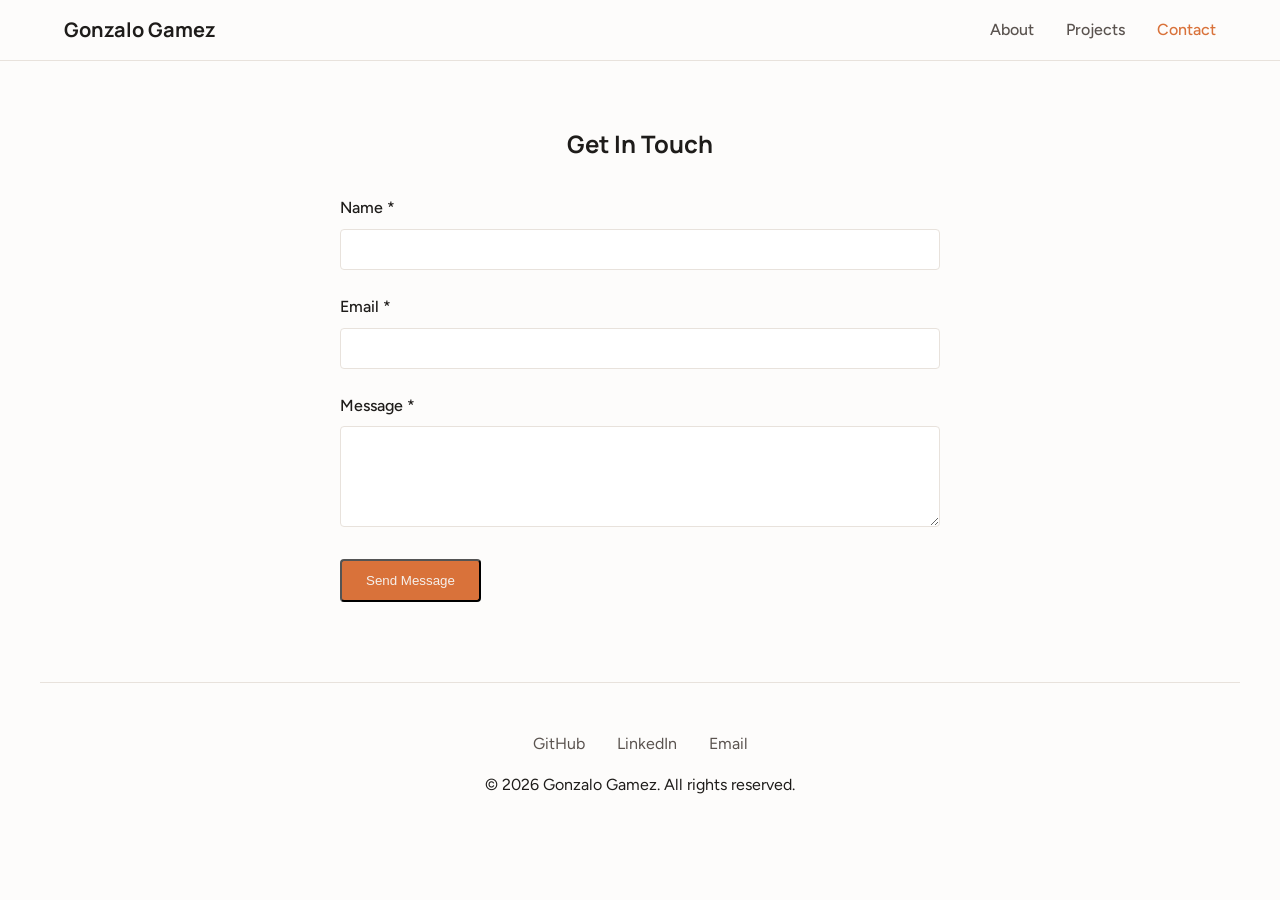
==== contact.html @ 2ed1fa65 "feat: polish added" ====
<!DOCTYPE html>
<html lang="en">
<head>
    <meta charset="UTF-8">
    <meta name="viewport" content="width=device-width, initial-scale=1.0">
    <title>Contact - Gonzalo Gamez</title>
    <link rel="stylesheet" href="css/styles.css">
</head>
<body>
    <a href="#main-content" class="skip-link">Skip to content</a>
    <header class="header">
        <nav class="nav container">
            <a href="index.html" class="logo">Gonzalo Gamez</a>
            <button class="nav-toggle" aria-label="Toggle navigation" aria-expanded="false">
                <span></span>
                <span></span>
                <span></span>
            </button>
            <ul class="nav-menu">
                <li><a href="index.html#about" class="nav-link">About</a></li>
                <li><a href="index.html#projects" class="nav-link">Projects</a></li>
                <li><a href="contact.html" class="nav-link active">Contact</a></li>
            </ul>
        </nav>
    </header>

    <main id="main-content" class="container">
        <section id="contact" class="contact-section">
            <h1 class="contact-title">Get In Touch</h1>
            
            <form id="contact-form" class="contact-form">
                <div class="form-group">
                    <label for="name" class="form-label">Name <span aria-hidden="true">*</span><span class="sr-only">(required)</span></label>
                    <input type="text" id="name" name="name" required class="form-input" aria-required="true">
                </div>

                <div class="form-group">
                    <label for="email" class="form-label">Email <span aria-hidden="true">*</span><span class="sr-only">(required)</span></label>
                    <input type="email" id="email" name="email" required class="form-input" aria-required="true">
                </div>

                <div class="form-group">
                    <label for="message" class="form-label">Message <span aria-hidden="true">*</span><span class="sr-only">(required)</span></label>
                    <textarea id="message" name="message" rows="5" required class="form-input form-textarea" aria-required="true"></textarea>
                </div>

                <button type="submit" class="btn">Send Message</button>
            </form>

            <div id="form-status" class="contact-status" role="status" aria-live="polite"></div>
        </section>
    </main>

    <footer class="footer container">
            <div class="social-links">
                <a href="https://github.com/Takosaga" target="_blank" aria-label="GitHub">GitHub</a>
                <a href="https://www.linkedin.com/in/gonzalo-gamez/" target="_blank" aria-label="LinkedIn">LinkedIn</a>
                <a href="mailto:gonzalo.gamez.lv@gmail.com" aria-label="Email">Email</a>
            </div>
        <p>&copy; 2026 Gonzalo Gamez. All rights reserved.</p>
    </footer>

    <script src="js/main.js"></script>
    <script>
        document.addEventListener('DOMContentLoaded', () => {
            const form = document.getElementById('contact-form');
            const status = document.getElementById('form-status');

            if (form) {
                form.addEventListener('submit', async (e) => {
                    e.preventDefault();

                    const formData = new FormData(form);
                    const data = Object.fromEntries(formData);

                    try {
                        status.textContent = 'Sending...';
                        
                        // TODO: Replace with actual email service API
                        // Example: fetch('/api/send-email', { method: 'POST', body: JSON.stringify(data) })
                        
                        await new Promise(resolve => setTimeout(resolve, 1000));
                        
                        status.textContent = 'Message sent! I\'ll get back to you soon.';
                        form.reset();
                    } catch (error) {
                        status.textContent = 'Error sending message. Please try again later.';
                        console.error('Form submission error:', error);
                    }
                });
            }
        });
    </script>
</body>
</html>
---- css/styles.css ----
/* CSS Variables - Warm Neutral Theme */
@import url('https://fonts.googleapis.com/css2?family=Figtree:wght@400;500;700&family=Manrope:wght@500;600;700;800&display=swap');

:root {
    --bg-primary: #fdfcfb;
    --bg-secondary: #f5f0ec;
    --text-primary: #1e1c1a;
    --text-secondary: #5a534f;
    --accent: #d9723a;
    --border: #e8e2dc;
    --overlay-bg: rgba(20, 18, 16, 0.85);
    --shadow-sm: 0 2px 8px rgba(30, 28, 26, 0.08);
    --shadow-md: 0 4px 12px rgba(30, 28, 26, 0.1);
    --shadow-lg: 0 4px 24px rgba(30, 28, 26, 0.25);
    --color-on-dark: #f5f0ec;
    --overlay-accent: rgba(255, 255, 255, 0.15);
    --font-body: 'Figtree', -apple-system, BlinkMacSystemFont, 'Segoe UI', sans-serif;
    --font-heading: 'Manrope', -apple-system, BlinkMacSystemFont, 'Segoe UI', sans-serif;
    --max-width: 1200px;
}

/* Reset & Base */
*, *::before, *::after {
    box-sizing: border-box;
    margin: 0;
    padding: 0;
}

html {
    scroll-behavior: smooth;
}

body {
    font-family: var(--font-body);
    background-color: var(--bg-primary);
    color: var(--text-primary);
    line-height: 1.6;
}

.container {
    max-width: var(--max-width);
    margin: 0 auto;
    padding: 0 clamp(1rem, 4vw, 1.5rem);
}

/* Header & Navigation */
.header {
    position: sticky;
    top: 0;
    background-color: var(--bg-primary);
    border-bottom: 1px solid var(--border);
    z-index: 100;
}

.nav {
    display: flex;
    justify-content: space-between;
    align-items: center;
    height: 60px;
}

.logo {
    font-family: var(--font-heading);
    font-size: 1.25rem;
    font-weight: bold;
    color: var(--text-primary);
    text-decoration: none;
}

.nav-menu {
    display: flex;
    list-style: none;
    gap: 2rem;
}

.nav-link {
    color: var(--text-secondary);
    text-decoration: none;
    font-weight: 500;
    transition: color 0.2s;
}

.nav-link:hover {
    color: var(--accent);
}

.nav-link.active {
    color: var(--accent);
}

.nav-link:focus-visible {
    outline: 2px solid var(--accent);
    outline-offset: 4px;
    border-radius: 2px;
}

/* Nav Toggle (Mobile) */
.nav-toggle {
    display: none;
    flex-direction: column;
    gap: 5px;
    background: none;
    border: none;
    cursor: pointer;
    padding: 10px;
    min-width: 44px;
    min-height: 44px;
    align-items: center;
    justify-content: center;
}

.nav-toggle span {
    width: 25px;
    height: 3px;
    background-color: var(--text-primary);
    transition: 0.3s;
}

/* Hero Section with Avatar */
.hero {
    padding: 6rem 0;
}

.hero-content {
    display: flex;
    align-items: center;
    gap: 4rem;
    max-width: 1000px;
    margin: 0 auto;
}

.hero-avatar {
    width: clamp(120px, 30vw, 200px);
    height: clamp(120px, 30vw, 200px);
    border-radius: 50%;
    object-fit: cover;
    border: 4px solid var(--bg-primary);
    box-shadow: var(--shadow-md);
    flex-shrink: 0;
}

.hero-text {
    text-align: left;
    flex: 1;
}

.hero h1 {
    font-family: var(--font-heading);
    font-size: clamp(2rem, 5vw, 3rem);
    margin-bottom: 0.75rem;
    line-height: 1.1;
}

.bio {
    color: var(--text-secondary);
    font-size: clamp(1rem, 2.5vw, 1.25rem);
    max-width: 600px;
    margin: 0;
}

@media (max-width: 768px) {
    .hero {
        padding: 4rem 0;
    }

    .hero-content {
        flex-direction: column;
        text-align: center;
        gap: 2rem;
    }

    .hero-avatar {
        width: clamp(120px, 30vw, 200px);
        height: clamp(120px, 30vw, 200px);
    }

    .hero-text {
        text-align: center;
    }

    .hero h1 {
        font-size: 2rem;
    }
}

.btn {
    display: inline-block;
    background-color: var(--accent);
    color: var(--color-on-dark);
    padding: 0.75rem 1.5rem;
    border-radius: 4px;
    text-decoration: none;
    font-weight: 500;
    transition: opacity 0.2s;
}

.btn:hover {
    opacity: 0.9;
}

.btn--secondary {
    background-color: var(--bg-secondary);
    color: var(--text-primary);
}

.btn--primary-dark {
    background-color: var(--text-primary);
    color: var(--bg-primary);
}

.btn:focus-visible {
    outline: 2px solid var(--accent);
    outline-offset: 3px;
}

/* Projects Section */
.projects {
    padding: 6rem 0;
}

.projects h2 {
    font-family: var(--font-heading);
    text-align: left;
    margin-bottom: 3rem;
    font-size: clamp(1.5rem, 4vw, 2rem);
}

.project-grid {
    display: grid;
    grid-template-columns: repeat(auto-fit, minmax(300px, 1fr));
    gap: 2rem;
    max-width: 1000px;
    margin: 0 auto;
}

.project-card {
    background-color: var(--bg-secondary);
    border-radius: 8px;
    overflow: hidden;
    transition: transform 0.2s ease-out, box-shadow 0.2s ease-out;
}

.project-link {
    color: inherit;
    text-decoration: none;
    display: block;
}

.project-link:focus-visible {
    outline: 2px solid var(--accent);
    outline-offset: 4px;
    border-radius: 4px;
}

/* Project Card Images */
.project-image-wrapper {
    width: 100%;
    height: 200px;
    overflow: hidden;
    border-radius: 8px 8px 0 0;
}

.project-image {
    width: 100%;
    height: 100%;
    object-fit: cover;
    transition: transform 0.3s ease-out;
}

.project-card:hover .project-image {
    transform: scale(1.05);
}

.project-card:hover {
    will-change: transform, box-shadow;
}

@media (max-width: 768px) {
    .project-image-wrapper {
        height: clamp(140px, 35vw, 200px);
    }
}

.project-card h3 {
    font-family: var(--font-heading);
    margin: 1.25rem 1.5rem 0.5rem;
    font-size: 1.125rem;
    text-align: left;
}

.project-card p {
    color: var(--text-secondary);
    margin: 0 1.5rem 1rem;
    line-height: 1.6;
    text-align: left;
}

.tech-badge {
    display: inline-block;
    background-color: var(--bg-primary);
    color: var(--accent);
    padding: 0.25rem 0.75rem;
    border-radius: 4px;
    font-size: 0.875rem;
    margin: 0 0.5rem 1.5rem 1.5rem;
}

.project-card .tech-badge {
    margin: 0 0.5rem 1.5rem 1.5rem;
}

/* Tech Stack Section */
.tech-stack {
    padding: 5rem 0;
    background-color: var(--bg-secondary);
}

.tech-stack h2 {
    font-family: var(--font-heading);
    text-align: left;
    margin-bottom: 2rem;
    font-size: clamp(1.5rem, 4vw, 2rem);
}

.tech-list {
    display: flex;
    flex-wrap: wrap;
    gap: 0.75rem;
    list-style: none;
    max-width: 800px;
    margin: 0 auto;
}

.tech-list li {
    background-color: var(--bg-primary);
    padding: 0.5rem 1rem;
    border-radius: 4px;
    font-weight: 500;
    color: var(--text-primary);
}

/* Dashboard Section */
.dashboard-section {
    padding: 4rem 0;
}

.dashboard-section h2 {
    text-align: center;
    margin-bottom: 2rem;
}

.dashboard-container {
    background-color: var(--bg-secondary);
    border-radius: 8px;
    padding: 1rem;
    box-shadow: var(--shadow-sm);
}

.dashboard-container iframe {
    width: 100%;
    border: none;
    border-radius: 4px;
}

@media (max-width: 768px) {
    .dashboard-container {
        padding: 0.5rem;
    }

    .dashboard-container iframe {
        height: 500px !important;
    }
}

/* Footer */
.footer {
    padding: 3rem 0;
    text-align: center;
    border-top: 1px solid var(--border);
}

.social-links {
    display: flex;
    justify-content: center;
    gap: 2rem;
    margin-bottom: 1rem;
}

.social-links a {
    color: var(--text-secondary);
    text-decoration: none;
    transition: color 0.2s;
}

.social-links a:hover {
    color: var(--accent);
}

.social-links a:focus-visible {
    outline: 2px solid var(--accent);
    outline-offset: 4px;
}

/* Screen reader only */
.sr-only {
    position: absolute;
    width: 1px;
    height: 1px;
    padding: 0;
    margin: -1px;
    overflow: hidden;
    clip: rect(0, 0, 0, 0);
    white-space: nowrap;
    border: 0;
}

/* Visualizations Grid */
.visualizations-grid {
    display: grid;
    gap: 2rem;
    margin-top: 2rem;
}

.visualizations-grid figure {
    text-align: center;
}

.visualizations-grid img {
    max-width: 100%;
    height: auto;
    border-radius: 8px;
    box-shadow: var(--shadow-sm);
}

.visualizations-grid figcaption {
    margin-top: 0.75rem;
    color: var(--text-secondary);
    font-size: 0.875rem;
}

/* Responsive */
@media (max-width: 768px) {
    .nav-toggle {
        display: flex;
    }

    .nav-menu {
        position: absolute;
        top: calc(60px + 1px);
        left: 0;
        right: 0;
        background-color: var(--bg-primary);
        flex-direction: column;
        padding: 1rem;
        border-bottom: 1px solid var(--border);
        display: none;
    }

    .nav-menu.active {
        display: flex;
    }

    .hero h1 {
        font-size: 2rem;
    }

    .bio {
        font-size: 1rem;
    }

    .visualizations-grid {
        grid-template-columns: 1fr;
    }
}

/* Skip to Content Link */
.skip-link {
    position: absolute;
    top: -100%;
    left: 0;
    right: 0;
    margin: 0 auto;
    text-align: center;
    background-color: var(--accent);
    color: var(--color-on-dark);
    padding: 0.75rem 1.5rem;
    border-radius: 4px;
    z-index: 10000;
    text-decoration: none;
    font-weight: 500;
    transition: top 0.2s ease;
}

.skip-link:focus,
.skip-link:focus-visible {
    top: 0;
}

/* Lightbox Styles */
.lightbox {
    position: fixed;
    top: 0;
    left: 0;
    width: 100%;
    height: 100%;
    background-color: var(--overlay-bg);
    z-index: 9999;
    display: flex;
    align-items: center;
    justify-content: center;
    opacity: 0;
    visibility: hidden;
    transition: opacity 0.3s ease, visibility 0.3s ease;
}

.lightbox.active {
    opacity: 1;
    visibility: visible;
}

.lightbox img {
    display: block;
    max-width: 90%;
    max-height: 85vh;
    border-radius: 8px;
    box-shadow: var(--shadow-lg);
}

.lightbox .close-lightbox {
    position: absolute;
    top: 30px;
    right: 30px;
    color: var(--color-on-dark);
    font-size: 48px;
    cursor: pointer;
    transition: transform 0.2s ease, opacity 0.3s ease;
    background: none;
    border: none;
    line-height: 1;
    padding: 0.5rem;
    min-width: 44px;
    min-height: 44px;
    display: flex;
    align-items: center;
    justify-content: center;
}

.lightbox .close-lightbox:hover {
    transform: scale(1.2);
    opacity: 0.7;
}

.lightbox .nav-btn {
    position: absolute;
    top: 50%;
    transform: translateY(-50%);
    background-color: var(--overlay-accent);
    color: var(--color-on-dark);
    border: none;
    padding: 16px;
    font-size: 28px;
    cursor: pointer;
    border-radius: 50%;
    transition: background-color 0.3s ease;
}

.lightbox .nav-btn:hover {
    background-color: rgba(255, 255, 255, 0.3);
}

.lightbox .close-lightbox:focus-visible,
.lightbox .nav-btn:focus-visible {
    outline: 2px solid var(--color-on-dark);
    outline-offset: 4px;
    border-radius: 4px;
}

@media (max-width: 768px) {
    .lightbox .prev { left: 15px; }
    .lightbox .next { right: 15px; }
    .lightbox .nav-btn { padding: 14px 12px; font-size: 24px; }
}

/* Hover effects for clickable thumbnails */
.visualizations-grid figure {
    position: relative;
    display: inline-block;
    cursor: pointer;
    transition: all 0.2s ease;
}

.visualizations-grid figure:hover img {
    filter: brightness(0.5);
}

.visualizations-grid figure:hover {
    border-color: rgba(255, 255, 255, 0.6);
    transform: scale(1.03);
}

/* Article section spacing */
article > h3 {
    font-family: var(--font-heading);
    margin-top: 3rem;
    margin-bottom: 1.5rem;
}

article h1 {
    font-family: var(--font-heading);
    font-size: clamp(1.5rem, 4vw, 2.5rem);
    line-height: 1.2;
    margin-bottom: 1.5rem;
}

/* Contact Form Styles */
.contact-section {
    padding: 4rem 0;
}

.contact-title {
    font-family: var(--font-heading);
    text-align: center;
    margin-bottom: 2rem;
}

.contact-form {
    max-width: 600px;
    margin: 0 auto;
}

.form-group {
    margin-bottom: 1.5rem;
}

.form-label {
    display: block;
    margin-bottom: 0.5rem;
    font-weight: 500;
}

.form-input {
    width: 100%;
    padding: 0.75rem;
    border: 1px solid var(--border);
    border-radius: 4px;
    transition: border-color 0.2s, box-shadow 0.2s;
}

.form-input:focus-visible {
    border-color: var(--accent);
    outline: none;
    box-shadow: 0 0 0 3px rgba(217, 114, 58, 0.3);
}

.form-textarea {
    resize: vertical;
}

.contact-status {
    margin-top: 1rem;
}

@media (min-width: 769px) {
    .visualizations-grid {
        grid-template-columns: repeat(3, 1fr);
    }
}

/* Reduced Motion */
@media (prefers-reduced-motion: reduce) {
    *, *::before, *::after {
        animation-duration: 0.01ms !important;
        animation-iteration-count: 1 !important;
        transition-duration: 0.01ms !important;
        scroll-behavior: auto !important;
    }
}
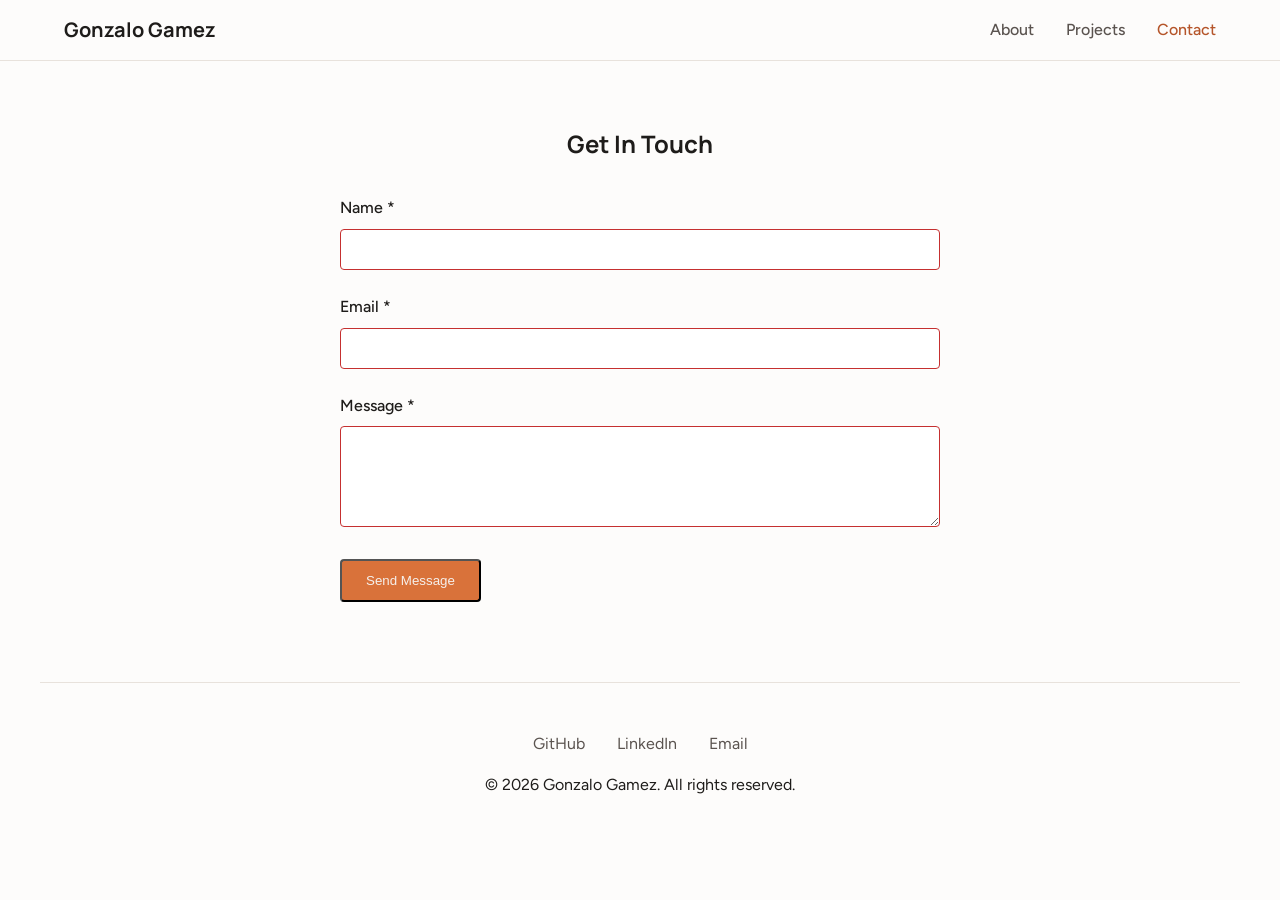
==== commit 1b15c52b: "feat: impecable audit" ====
--- a/contact.html
+++ b/contact.html
@@ -2,14 +2,18 @@
 <html lang="en">
 <head>
     <meta charset="UTF-8">
+    <link rel="preload" as="style" href="https://fonts.googleapis.com/css2?family=Figtree:wght@400;500;700&family=Manrope:wght@500;600;700;800&display=swap">
+    <link rel="stylesheet" href="https://fonts.googleapis.com/css2?family=Figtree:wght@400;500;700&family=Manrope:wght@500;600;700;800&display=swap" media="print" onload="this.media='all'">
+    <noscript><link rel="stylesheet" href="https://fonts.googleapis.com/css2?family=Figtree:wght@400;500;700&family=Manrope:wght@500;600;700;800&display=swap"></noscript>
     <meta name="viewport" content="width=device-width, initial-scale=1.0">
     <title>Contact - Gonzalo Gamez</title>
+    <meta name="description" content="Contact Gonzalo Gamez - AI Engineer based in Riga, Latvia. Get in touch for collaboration opportunities.">
     <link rel="stylesheet" href="css/styles.css">
 </head>
 <body>
     <a href="#main-content" class="skip-link">Skip to content</a>
     <header class="header">
-        <nav class="nav container">
+        <nav class="nav container" aria-label="Primary">
             <a href="index.html" class="logo">Gonzalo Gamez</a>
             <button class="nav-toggle" aria-label="Toggle navigation" aria-expanded="false">
                 <span></span>
@@ -53,8 +57,8 @@
 
     <footer class="footer container">
             <div class="social-links">
-                <a href="https://github.com/Takosaga" target="_blank" aria-label="GitHub">GitHub</a>
-                <a href="https://www.linkedin.com/in/gonzalo-gamez/" target="_blank" aria-label="LinkedIn">LinkedIn</a>
+                <a href="https://github.com/Takosaga" target="_blank" rel="noopener noreferrer" aria-label="GitHub">GitHub</a>
+                <a href="https://www.linkedin.com/in/gonzalo-gamez/" target="_blank" rel="noopener noreferrer" aria-label="LinkedIn">LinkedIn</a>
                 <a href="mailto:gonzalo.gamez.lv@gmail.com" aria-label="Email">Email</a>
             </div>
         <p>&copy; 2026 Gonzalo Gamez. All rights reserved.</p>
--- a/css/styles.css
+++ b/css/styles.css
@@ -1,5 +1,4 @@
 /* CSS Variables - Warm Neutral Theme */
-@import url('https://fonts.googleapis.com/css2?family=Figtree:wght@400;500;700&family=Manrope:wght@500;600;700;800&display=swap');
 
 :root {
     --bg-primary: #fdfcfb;
@@ -7,6 +6,7 @@
     --text-primary: #1e1c1a;
     --text-secondary: #5a534f;
     --accent: #d9723a;
+    --accent-text: #b5552a;
     --border: #e8e2dc;
     --overlay-bg: rgba(20, 18, 16, 0.85);
     --shadow-sm: 0 2px 8px rgba(30, 28, 26, 0.08);
@@ -81,11 +81,11 @@
 }
 
 .nav-link:hover {
-    color: var(--accent);
+    color: var(--accent-text);
 }
 
 .nav-link.active {
-    color: var(--accent);
+    color: var(--accent-text);
 }
 
 .nav-link:focus-visible {
@@ -113,7 +113,19 @@
     width: 25px;
     height: 3px;
     background-color: var(--text-primary);
-    transition: 0.3s;
+    transition: transform 0.3s ease, opacity 0.3s ease;
+}
+
+.nav-toggle.active span:nth-child(1) {
+    transform: translateY(8px) rotate(45deg);
+}
+
+.nav-toggle.active span:nth-child(2) {
+    opacity: 0;
+}
+
+.nav-toggle.active span:nth-child(3) {
+    transform: translateY(-8px) rotate(-45deg);
 }
 
 /* Hero Section with Avatar */
@@ -276,6 +288,10 @@
 }
 
 @media (max-width: 768px) {
+    .project-card {
+        min-height: 320px;
+    }
+
     .project-image-wrapper {
         height: clamp(140px, 35vw, 200px);
     }
@@ -298,16 +314,13 @@
 .tech-badge {
     display: inline-block;
     background-color: var(--bg-primary);
-    color: var(--accent);
+    color: var(--accent-text);
     padding: 0.25rem 0.75rem;
     border-radius: 4px;
     font-size: 0.875rem;
     margin: 0 0.5rem 1.5rem 1.5rem;
 }
 
-.project-card .tech-badge {
-    margin: 0 0.5rem 1.5rem 1.5rem;
-}
 
 /* Tech Stack Section */
 .tech-stack {
@@ -446,7 +459,7 @@
 
     .nav-menu {
         position: absolute;
-        top: calc(60px + 1px);
+        top: 100%;
         left: 0;
         right: 0;
         background-color: var(--bg-primary);
@@ -565,7 +578,7 @@
 }
 
 .lightbox .nav-btn:hover {
-    background-color: rgba(255, 255, 255, 0.3);
+    background-color: color-mix(in srgb, var(--color-on-dark) 30%, transparent);
 }
 
 .lightbox .close-lightbox:focus-visible,
@@ -594,7 +607,6 @@
 }
 
 .visualizations-grid figure:hover {
-    border-color: rgba(255, 255, 255, 0.6);
     transform: scale(1.03);
 }
 
@@ -649,7 +661,7 @@
 .form-input:focus-visible {
     border-color: var(--accent);
     outline: none;
-    box-shadow: 0 0 0 3px rgba(217, 114, 58, 0.3);
+    box-shadow: 0 0 0 3px color-mix(in srgb, var(--accent) 30%, transparent);
 }
 
 .form-textarea {
@@ -664,6 +676,16 @@
     .visualizations-grid {
         grid-template-columns: repeat(3, 1fr);
     }
+}
+
+/* Form Invalid State */
+.form-input:invalid:not(:placeholder-shown) {
+    border-color: #c53030;
+}
+
+.form-input:invalid:not(:placeholder-shown):focus-visible {
+    border-color: #c53030;
+    box-shadow: 0 0 0 3px rgba(197, 48, 48, 0.25);
 }
 
 /* Reduced Motion */
@@ -675,3 +697,239 @@
         scroll-behavior: auto !important;
     }
 }
+
+/* Timeline Section */
+.timeline-section {
+    padding: 5rem 0;
+}
+
+.timeline-section h2 {
+    font-family: var(--font-heading);
+    text-align: left;
+    margin-bottom: 3rem;
+    font-size: clamp(1.5rem, 4vw, 2rem);
+}
+
+.timeline {
+    position: relative;
+    padding-left: 3rem;
+    max-width: 800px;
+    margin: 0 auto;
+}
+
+/* Left-edge connecting line */
+.timeline::before {
+    content: '';
+    position: absolute;
+    left: 0;
+    top: 40px;
+    bottom: 40px;
+    width: 2px;
+    background-color: var(--border);
+}
+
+/* Timeline Pop-out Animation */
+@keyframes tl-icon-pop {
+    0% { transform: scale(0.5); opacity: 0; }
+    100% { transform: scale(1); opacity: 1; }
+}
+
+@keyframes tl-icon-pop-pair {
+    0% { transform: scale(0.5); opacity: 0; }
+    100% { transform: scale(1); opacity: 1; }
+}
+
+@keyframes tl-content-pop {
+    0% { transform: translateX(30px); opacity: 0; }
+    100% { transform: translateX(0); opacity: 1; }
+}
+
+.tl-item .tl-avatar-wrap img,
+.tl-item .tl-logos-pair .logo-left,
+.tl-item .tl-logos-pair .logo-right {
+    opacity: 0;
+}
+
+.tl-item.visible .tl-avatar-wrap img {
+    animation: tl-icon-pop 500ms cubic-bezier(0.34, 1.56, 0.64, 1) calc(var(--i, 0) * 80ms) both;
+}
+
+.tl-item.visible .tl-logos-pair .logo-left,
+.tl-item.visible .tl-logos-pair .logo-right {
+    animation: tl-icon-pop-pair 500ms cubic-bezier(0.34, 1.56, 0.64, 1) calc(var(--i, 0) * 80ms) both;
+}
+
+/* End Timeline Pop-out Animation */
+
+.tl-item {
+    display: flex;
+    align-items: center;
+    gap: 1.5rem;
+    margin-bottom: 2.5rem;
+    position: relative;
+    background: transparent;
+}
+
+.tl-item:last-child {
+    margin-bottom: 0;
+}
+
+.tl-avatar-wrap {
+    flex-shrink: 0;
+    position: relative;
+    z-index: 1;
+}
+
+.tl-avatar-wrap img {
+    width: clamp(60px, 15vw, 80px);
+    height: clamp(60px, 15vw, 80px);
+    border-radius: 50%;
+    object-fit: cover;
+    background-color: var(--bg-secondary);
+    border: 2px solid var(--accent);
+    box-shadow: 0 2px 8px rgba(30, 28, 26, 0.08);
+    transition: transform 0.35s cubic-bezier(0.34, 1.56, 0.64, 1),
+                filter 0.35s cubic-bezier(0.34, 1.56, 0.64, 1),
+                box-shadow 0.35s cubic-bezier(0.34, 1.56, 0.64, 1);
+    cursor: default;
+}
+
+/* Outline modifier — desaturated look */
+.tl-avatar-wrap.outline img {
+    filter: saturate(0.3) brightness(0.85);
+}
+
+/* Hover pop-out for entire timeline item */
+.tl-item:hover .tl-avatar-wrap img {
+    transform: scale(1.12) translateX(6px);
+    filter: saturate(0.5) brightness(0.92) !important;
+    box-shadow: 0 8px 24px rgba(30, 28, 26, 0.22);
+}
+
+.tl-item:hover .tl-logos-pair .logo-left {
+    transform: translateY(-4px) scale(1.12);
+    filter: saturate(0.5) brightness(0.92) !important;
+    box-shadow: 0 8px 24px rgba(30, 28, 26, 0.22);
+}
+
+.tl-item:hover .tl-logos-pair .logo-right {
+    transform: translateY(4px) scale(1.12);
+    filter: saturate(0.5) brightness(0.92) !important;
+    box-shadow: 0 8px 24px rgba(30, 28, 26, 0.22);
+}
+
+.tl-item:hover .tl-content {
+    transform: translateX(-4px);
+}
+
+/* Double-logo pair — both logos visible, no clip-path */
+.tl-logos-pair {
+    display: flex;
+    align-items: center;
+    justify-content: center;
+    flex-direction: column;
+    gap: 4px;
+    flex-shrink: 0;
+    position: relative;
+    width: clamp(52px, 13vw, 68px);
+    height: auto;
+    margin-left: 5px;
+}
+
+.tl-logos-pair .logo-left {
+    width: clamp(44px, 11vw, 58px);
+    height: clamp(44px, 11vw, 58px);
+    border-radius: 50%;
+    object-fit: cover;
+    background-color: var(--bg-secondary);
+    border: 2px solid var(--accent);
+    box-shadow: 0 2px 8px rgba(30, 28, 26, 0.08);
+    filter: saturate(0.3) brightness(0.85);
+    transition: transform 0.35s cubic-bezier(0.34, 1.56, 0.64, 1),
+                filter 0.35s cubic-bezier(0.34, 1.56, 0.64, 1),
+                box-shadow 0.35s cubic-bezier(0.34, 1.56, 0.64, 1);
+    z-index: 2;
+}
+
+.tl-logos-pair .logo-right {
+    width: clamp(44px, 11vw, 58px);
+    height: clamp(44px, 11vw, 58px);
+    border-radius: 50%;
+    object-fit: cover;
+    background-color: var(--bg-secondary);
+    border: 2px solid var(--accent);
+    box-shadow: 0 2px 8px rgba(30, 28, 26, 0.08);
+    filter: saturate(0.3) brightness(0.85);
+    transition: transform 0.35s cubic-bezier(0.34, 1.56, 0.64, 1),
+                filter 0.35s cubic-bezier(0.34, 1.56, 0.64, 1),
+                box-shadow 0.35s cubic-bezier(0.34, 1.56, 0.64, 1);
+    z-index: 1;
+}
+
+.tl-content {
+    flex: 1;
+    padding-top: 0.5rem;
+    transition: transform 0.35s cubic-bezier(0.34, 1.56, 0.64, 1);
+}
+
+.tl-content .timeline-title {
+    font-family: var(--font-heading);
+    font-size: 1.125rem;
+    font-weight: 700;
+    margin: 0 0 0.25rem;
+    line-height: 1.3;
+}
+
+.tl-content .timeline-subtitle {
+    color: var(--text-secondary);
+    font-size: 0.9375rem;
+    font-style: italic;
+    margin: 0 0 0.25rem;
+    line-height: 1.4;
+}
+
+.tl-content .timeline-location {
+    color: var(--text-secondary);
+    font-size: 0.9375rem;
+    margin: 0 0 0.25rem;
+}
+
+.tl-content .timeline-location--tiny {
+    font-size: 0.8125rem;
+    margin: 0 0 0.25rem;
+}
+
+.tl-content .timeline-date {
+    color: var(--text-secondary);
+    font-size: 0.875rem;
+    margin: 0;
+}
+
+@media (max-width: 768px) {
+    .timeline-section {
+        padding: 3rem 0;
+    }
+
+    .timeline {
+        padding-left: 2.5rem;
+    }
+
+    .tl-item {
+        flex-direction: column;
+        align-items: center;
+        text-align: center;
+        gap: 1rem;
+    }
+
+    .tl-content {
+        padding-top: 0;
+    }
+
+    .timeline-title {
+        font-size: 1rem;
+    }
+
+    .tl-logos-pair {
+        margin-left: 0;
+    }
+}
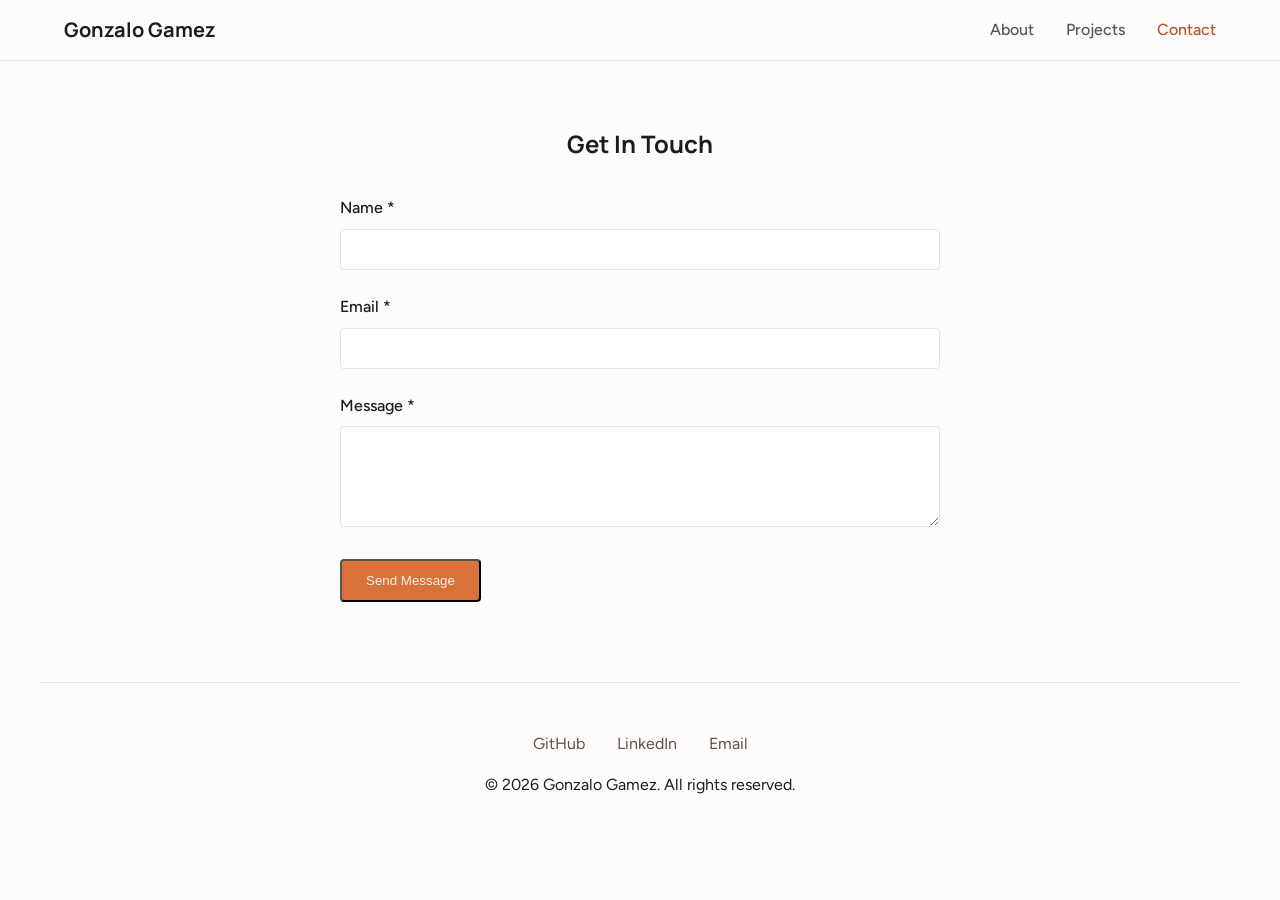
==== commit 8a3fe03a: "feat: impeccable audit" ====
--- a/contact.html
+++ b/contact.html
@@ -2,8 +2,8 @@
 <html lang="en">
 <head>
     <meta charset="UTF-8">
-    <link rel="preload" as="style" href="https://fonts.googleapis.com/css2?family=Figtree:wght@400;500;700&family=Manrope:wght@500;600;700;800&display=swap">
-    <link rel="stylesheet" href="https://fonts.googleapis.com/css2?family=Figtree:wght@400;500;700&family=Manrope:wght@500;600;700;800&display=swap" media="print" onload="this.media='all'">
+    <link rel="preload" as="style" href="https://fonts.googleapis.com/css2?family=Figtree:wght@400;500;700&family=Manrope:wght@500;600;700;800&display=swap" crossorigin="anonymous">
+    <link rel="stylesheet" href="https://fonts.googleapis.com/css2?family=Figtree:wght@400;500;700&family=Manrope:wght@500;600;700;800&display=swap" media="print" onload="this.media='all'" crossorigin="anonymous">
     <noscript><link rel="stylesheet" href="https://fonts.googleapis.com/css2?family=Figtree:wght@400;500;700&family=Manrope:wght@500;600;700;800&display=swap"></noscript>
     <meta name="viewport" content="width=device-width, initial-scale=1.0">
     <title>Contact - Gonzalo Gamez</title>
@@ -35,17 +35,20 @@
             <form id="contact-form" class="contact-form">
                 <div class="form-group">
                     <label for="name" class="form-label">Name <span aria-hidden="true">*</span><span class="sr-only">(required)</span></label>
-                    <input type="text" id="name" name="name" required class="form-input" aria-required="true">
+                    <input type="text" id="name" name="name" required placeholder="" class="form-input" aria-required="true" aria-describedby="name-error">
+                    <span id="name-error" class="error-message" role="alert" aria-live="polite">Please enter your name.</span>
                 </div>
 
                 <div class="form-group">
                     <label for="email" class="form-label">Email <span aria-hidden="true">*</span><span class="sr-only">(required)</span></label>
-                    <input type="email" id="email" name="email" required class="form-input" aria-required="true">
+                    <input type="email" id="email" name="email" required placeholder="" class="form-input" aria-required="true" aria-describedby="email-error">
+                    <span id="email-error" class="error-message" role="alert" aria-live="polite">Please enter a valid email address.</span>
                 </div>
 
                 <div class="form-group">
                     <label for="message" class="form-label">Message <span aria-hidden="true">*</span><span class="sr-only">(required)</span></label>
-                    <textarea id="message" name="message" rows="5" required class="form-input form-textarea" aria-required="true"></textarea>
+                    <textarea id="message" name="message" rows="5" required placeholder="" class="form-input form-textarea" aria-required="true" aria-describedby="message-error"></textarea>
+                    <span id="message-error" class="error-message" role="alert" aria-live="polite">Please enter your message.</span>
                 </div>
 
                 <button type="submit" class="btn">Send Message</button>
--- a/css/styles.css
+++ b/css/styles.css
@@ -109,6 +109,12 @@
     justify-content: center;
 }
 
+.nav-toggle:focus-visible {
+    outline: 2px solid var(--accent);
+    outline-offset: 4px;
+    border-radius: 2px;
+}
+
 .nav-toggle span {
     width: 25px;
     height: 3px;
@@ -239,7 +245,7 @@
 
 .project-grid {
     display: grid;
-    grid-template-columns: repeat(auto-fit, minmax(300px, 1fr));
+    grid-template-columns: repeat(2, 1fr);
     gap: 2rem;
     max-width: 1000px;
     margin: 0 auto;
@@ -283,11 +289,11 @@
     transform: scale(1.05);
 }
 
-.project-card:hover {
-    will-change: transform, box-shadow;
-}
-
 @media (max-width: 768px) {
+    .project-grid {
+        grid-template-columns: 1fr;
+    }
+
     .project-card {
         min-height: 320px;
     }
@@ -371,6 +377,9 @@
 
 .dashboard-container iframe {
     width: 100%;
+    height: 70vh;
+    min-height: 500px;
+    max-height: 900px;
     border: none;
     border-radius: 4px;
 }
@@ -492,6 +501,7 @@
     top: -100%;
     left: 0;
     right: 0;
+    width: 100%;
     margin: 0 auto;
     text-align: center;
     background-color: var(--accent);
@@ -688,6 +698,17 @@
     box-shadow: 0 0 0 3px rgba(197, 48, 48, 0.25);
 }
 
+.error-message {
+    display: none;
+    color: #c53030;
+    font-size: 0.8125rem;
+    margin-top: 0.25rem;
+}
+
+.form-input:invalid:not(:placeholder-shown) ~ .error-message {
+    display: block;
+}
+
 /* Reduced Motion */
 @media (prefers-reduced-motion: reduce) {
     *, *::before, *::after {
@@ -801,7 +822,7 @@
 
 /* Hover pop-out for entire timeline item */
 .tl-item:hover .tl-avatar-wrap img {
-    transform: scale(1.12) translateX(6px);
+    transform: translateY(-4px) scale(1.12);
     filter: saturate(0.5) brightness(0.92) !important;
     box-shadow: 0 8px 24px rgba(30, 28, 26, 0.22);
 }
@@ -932,4 +953,8 @@
     .tl-logos-pair {
         margin-left: 0;
     }
-}
+
+    .timeline::before {
+        display: none;
+    }
+}
